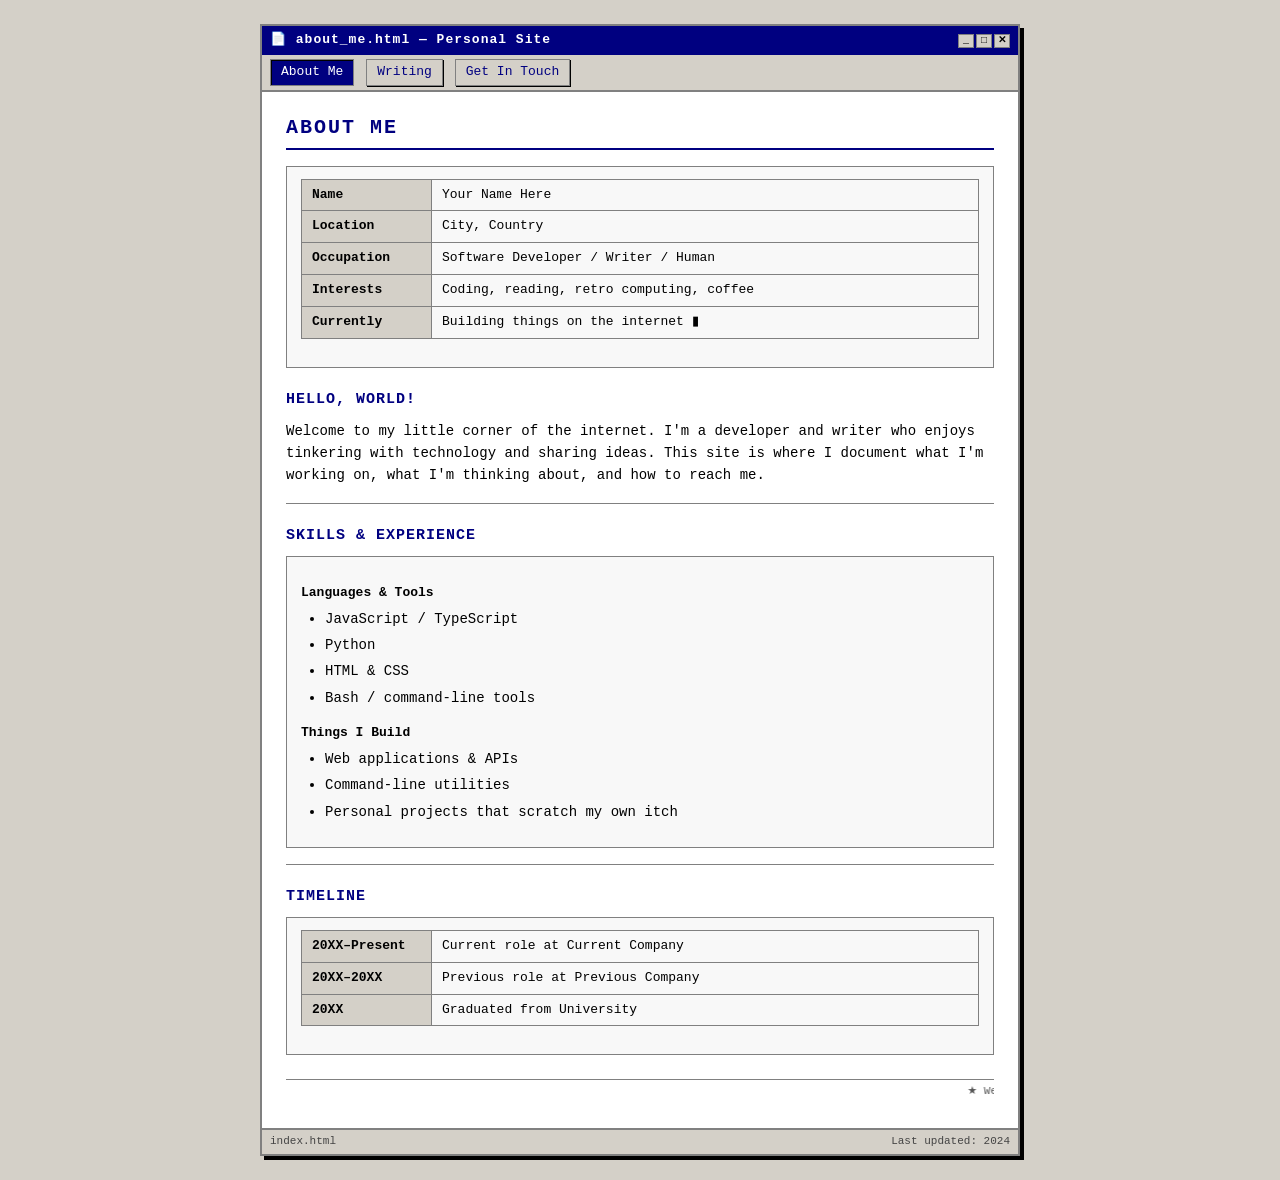
==== index.html @ f85e2c47 "Add retro internet personal resume site boilerplate (HTML + CSS) Co-authored-by: FatalOz <10315115+F" ====
<!DOCTYPE html>
<html lang="en">
<head>
  <meta charset="UTF-8" />
  <meta name="viewport" content="width=device-width, initial-scale=1.0" />
  <title>About Me</title>
  <link rel="stylesheet" href="style.css" />
</head>
<body>
  <div class="page-wrapper">

    <!-- Classic window title bar -->
    <div class="title-bar">
      <span class="window-title">&#128196; about_me.html — Personal Site</span>
      <span class="window-buttons">
        <span>_</span><span>&#9633;</span><span>&#x2715;</span>
      </span>
    </div>

    <!-- Navigation -->
    <nav>
      <a href="index.html" class="active">About Me</a>
      <a href="writing.html">Writing</a>
      <a href="contact.html">Get In Touch</a>
    </nav>

    <!-- Main content -->
    <main>
      <h1>About Me</h1>

      <div class="section-box">
        <table class="info-table">
          <tr>
            <td>Name</td>
            <td>Your Name Here</td>
          </tr>
          <tr>
            <td>Location</td>
            <td>City, Country</td>
          </tr>
          <tr>
            <td>Occupation</td>
            <td>Software Developer / Writer / Human</td>
          </tr>
          <tr>
            <td>Interests</td>
            <td>Coding, reading, retro computing, coffee</td>
          </tr>
          <tr>
            <td>Currently</td>
            <td>Building things on the internet <span class="blink">&#9646;</span></td>
          </tr>
        </table>
      </div>

      <h2>Hello, World!</h2>
      <p>
        Welcome to my little corner of the internet. I'm a developer and writer
        who enjoys tinkering with technology and sharing ideas. This site is where
        I document what I'm working on, what I'm thinking about, and how to
        reach me.
      </p>

      <hr />

      <h2>Skills &amp; Experience</h2>
      <div class="section-box">
        <h3>Languages &amp; Tools</h3>
        <ul>
          <li>JavaScript / TypeScript</li>
          <li>Python</li>
          <li>HTML &amp; CSS</li>
          <li>Bash / command-line tools</li>
        </ul>

        <h3>Things I Build</h3>
        <ul>
          <li>Web applications &amp; APIs</li>
          <li>Command-line utilities</li>
          <li>Personal projects that scratch my own itch</li>
        </ul>
      </div>

      <hr />

      <h2>Timeline</h2>
      <div class="section-box">
        <table class="info-table">
          <tr>
            <td>20XX–Present</td>
            <td>Current role at Current Company</td>
          </tr>
          <tr>
            <td>20XX–20XX</td>
            <td>Previous role at Previous Company</td>
          </tr>
          <tr>
            <td>20XX</td>
            <td>Graduated from University</td>
          </tr>
        </table>
      </div>

      <marquee scrollamount="2">
        ★ Welcome to my personal site ★ &nbsp;&nbsp; Hand-crafted HTML since 2024 &nbsp;&nbsp; ★ Best viewed at 1024×768 ★
      </marquee>
    </main>

    <!-- Status bar -->
    <div class="status-bar">
      <span>index.html</span>
      <span>Last updated: 2024</span>
    </div>

  </div>
</body>
</html>
---- style.css ----
/* ============================================================
   Retro Personal Site Stylesheet
   ============================================================ */

/* --- Reset & Base --- */
*, *::before, *::after {
  box-sizing: border-box;
  margin: 0;
  padding: 0;
}

body {
  background-color: #d4d0c8;
  color: #000000;
  font-family: "Courier New", Courier, monospace;
  font-size: 14px;
  line-height: 1.6;
}

/* --- Page Wrapper --- */
.page-wrapper {
  max-width: 760px;
  margin: 24px auto;
  border: 2px solid #808080;
  background-color: #ffffff;
  box-shadow: 4px 4px 0 #000000;
}

/* --- Title Bar (classic window chrome) --- */
.title-bar {
  background-color: #000080;
  color: #ffffff;
  font-family: "Courier New", Courier, monospace;
  font-weight: bold;
  font-size: 13px;
  padding: 4px 8px;
  display: flex;
  justify-content: space-between;
  align-items: center;
  user-select: none;
}

.title-bar .window-title {
  letter-spacing: 1px;
}

.title-bar .window-buttons span {
  display: inline-block;
  border: 1px solid #808080;
  background-color: #d4d0c8;
  color: #000000;
  width: 16px;
  height: 14px;
  text-align: center;
  line-height: 12px;
  font-size: 10px;
  cursor: default;
  margin-left: 2px;
}

/* --- Navigation Bar --- */
nav {
  background-color: #d4d0c8;
  border-bottom: 2px solid #808080;
  padding: 4px 8px;
  font-size: 13px;
}

nav a {
  display: inline-block;
  color: #000080;
  text-decoration: none;
  border: 1px solid #808080;
  padding: 2px 10px;
  margin-right: 4px;
  background-color: #d4d0c8;
  box-shadow: 1px 1px 0 #000000;
  font-family: "Courier New", Courier, monospace;
}

nav a:hover {
  background-color: #000080;
  color: #ffffff;
}

nav a.active {
  background-color: #000080;
  color: #ffffff;
  box-shadow: inset 1px 1px 0 #000000;
}

/* --- Main Content Area --- */
main {
  padding: 20px 24px;
}

/* --- Headings --- */
h1 {
  font-size: 20px;
  letter-spacing: 2px;
  text-transform: uppercase;
  border-bottom: 2px solid #000080;
  padding-bottom: 4px;
  margin-bottom: 16px;
  color: #000080;
}

h2 {
  font-size: 15px;
  letter-spacing: 1px;
  text-transform: uppercase;
  color: #000080;
  margin-top: 20px;
  margin-bottom: 8px;
}

h3 {
  font-size: 13px;
  color: #000000;
  margin-top: 14px;
  margin-bottom: 4px;
}

/* --- Paragraphs & Lists --- */
p {
  margin-bottom: 12px;
}

ul, ol {
  margin-left: 24px;
  margin-bottom: 12px;
}

li {
  margin-bottom: 4px;
}

/* --- Links --- */
a {
  color: #0000cc;
  text-decoration: underline;
}

a:visited {
  color: #551a8b;
}

a:hover {
  color: #cc0000;
}

/* --- Horizontal Rule --- */
hr {
  border: none;
  border-top: 1px solid #808080;
  margin: 16px 0;
}

/* --- Section Box --- */
.section-box {
  border: 1px solid #808080;
  padding: 12px 14px;
  margin-bottom: 16px;
  background-color: #f8f8f8;
}

/* --- Profile / Info Table --- */
.info-table {
  width: 100%;
  border-collapse: collapse;
  margin-bottom: 16px;
  font-size: 13px;
}

.info-table td {
  border: 1px solid #808080;
  padding: 5px 10px;
  vertical-align: top;
}

.info-table td:first-child {
  font-weight: bold;
  background-color: #d4d0c8;
  white-space: nowrap;
  width: 130px;
}

/* --- Writing List --- */
.writing-list {
  list-style: none;
  margin-left: 0;
  padding: 0;
}

.writing-list li {
  border-bottom: 1px dotted #808080;
  padding: 10px 4px;
}

.writing-list li:last-child {
  border-bottom: none;
}

.writing-list .post-title {
  font-weight: bold;
  color: #000080;
  font-size: 14px;
}

.writing-list .post-date {
  font-size: 11px;
  color: #555555;
  margin-left: 6px;
}

.writing-list .post-excerpt {
  font-size: 13px;
  margin-top: 4px;
  color: #333333;
}

/* --- Contact Form --- */
.contact-form {
  margin-top: 8px;
}

.contact-form label {
  display: block;
  font-weight: bold;
  margin-bottom: 3px;
  margin-top: 10px;
  font-size: 13px;
}

.contact-form input[type="text"],
.contact-form input[type="email"],
.contact-form textarea {
  width: 100%;
  font-family: "Courier New", Courier, monospace;
  font-size: 13px;
  border: 2px inset #808080;
  background-color: #ffffff;
  padding: 4px 6px;
  color: #000000;
}

.contact-form textarea {
  height: 120px;
  resize: vertical;
}

.contact-form button[type="submit"] {
  margin-top: 14px;
  font-family: "Courier New", Courier, monospace;
  font-size: 13px;
  font-weight: bold;
  background-color: #d4d0c8;
  border: 2px outset #808080;
  padding: 4px 18px;
  cursor: pointer;
  color: #000000;
  letter-spacing: 1px;
}

.contact-form button[type="submit"]:hover {
  background-color: #000080;
  color: #ffffff;
  border: 2px outset #000080;
}

.contact-form button[type="submit"]:active {
  border: 2px inset #808080;
}

/* --- Status Bar --- */
.status-bar {
  background-color: #d4d0c8;
  border-top: 2px solid #808080;
  padding: 3px 8px;
  font-size: 11px;
  color: #444444;
  display: flex;
  justify-content: space-between;
}

/* --- Blink decoration (retro flair) --- */
@keyframes blink {
  0%, 100% { opacity: 1; }
  50%       { opacity: 0; }
}

.blink {
  animation: blink 1s step-start infinite;
}

/* --- Marquee fallback styling --- */
marquee {
  font-size: 11px;
  color: #555555;
  border-top: 1px solid #808080;
  padding-top: 3px;
  margin-top: 8px;
}
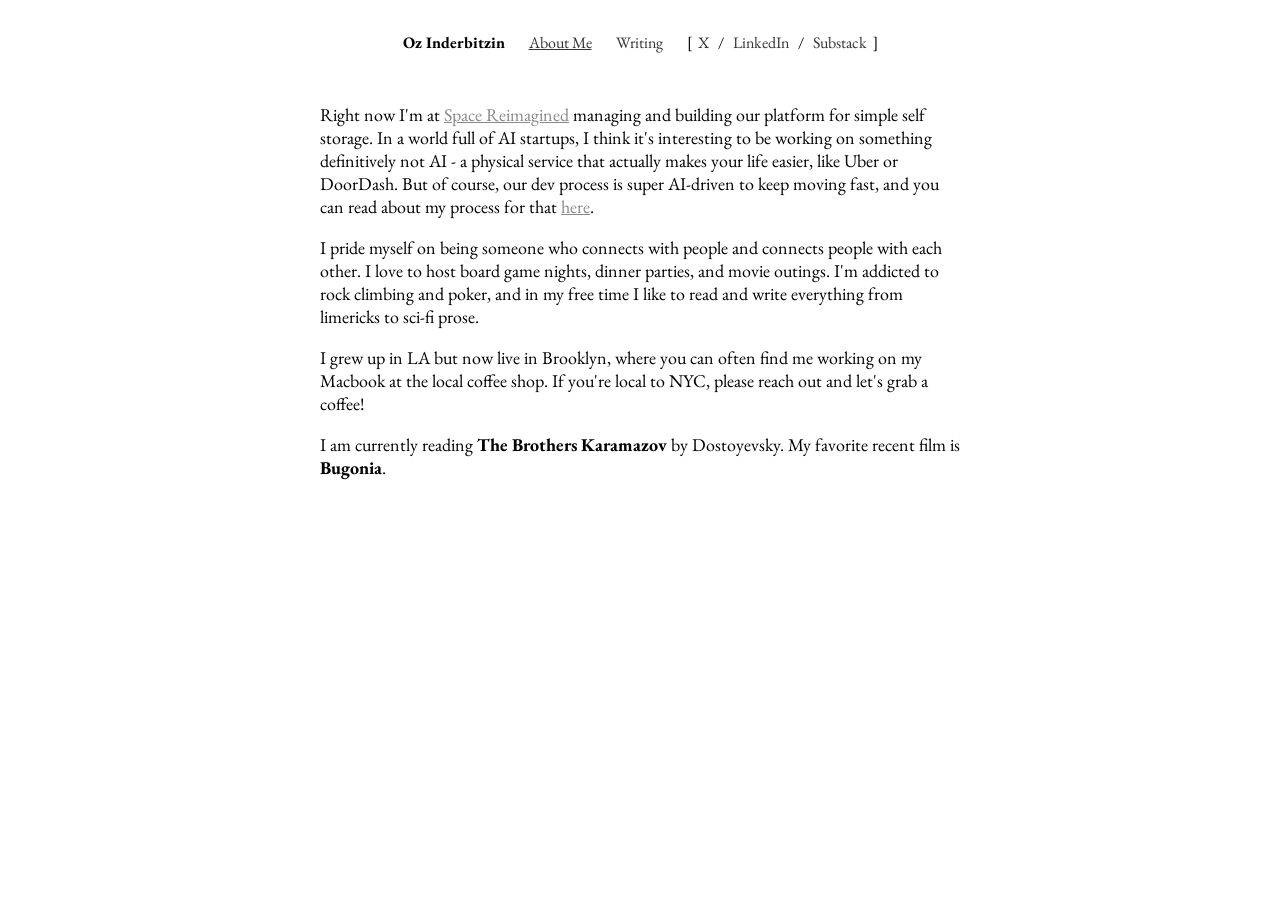
==== commit d4356af8: "first draft" ====
--- a/index.html
+++ b/index.html
@@ -1,117 +1,39 @@
 <!DOCTYPE html>
 <html lang="en">
-<head>
-  <meta charset="UTF-8" />
-  <meta name="viewport" content="width=device-width, initial-scale=1.0" />
-  <title>About Me</title>
-  <link rel="stylesheet" href="style.css" />
-</head>
-<body>
-  <div class="page-wrapper">
+  <head>
+    <meta charset="UTF-8" />
+    <meta name="viewport" content="width=device-width, initial-scale=1.0" />
+    <link rel="preconnect" href="https://fonts.googleapis.com">
+    <link rel="preconnect" href="https://fonts.gstatic.com" crossorigin>
+    <link href="https://fonts.googleapis.com/css2?family=EB+Garamond:ital,wght@0,400..800;1,400..800&display=swap" rel="stylesheet">
+    <title>About Me</title>
+    <link rel="stylesheet" href="styles.css" />
+  </head>
+  <body>
+    <div class="page">
+      <nav aria-label="Primary">
+        <ul class="nav">
+          <li><strong>Oz Inderbitzin</strong></li>
+          <li><a href="index.html" aria-current="page">About Me</a></li>
+          <li><a href="writing.html">Writing</a></li>
+          <li class="nav-social">[<a href="https://x.com/ozinderbitzin" target="_blank" rel="noreferrer">X</a> / <a href="https://www.linkedin.com/in/ozinderbitzin" target="_blank" rel="noreferrer">LinkedIn</a> / <a href="https://ozinderbitzin.substack.com" target="_blank" rel="noreferrer">Substack</a>]</li>
+        </ul>
+      </nav>
 
-    <!-- Classic window title bar -->
-    <div class="title-bar">
-      <span class="window-title">&#128196; about_me.html — Personal Site</span>
-      <span class="window-buttons">
-        <span>_</span><span>&#9633;</span><span>&#x2715;</span>
-      </span>
+      <main class="content bio">
+        <p>
+          Right now I'm at <a href="https://spacereimagined.io">Space Reimagined</a> managing and building our platform for simple self storage. In a world full of AI startups, I think it's interesting to be working on something definitively not AI - a physical service that actually makes your life easier, like Uber or DoorDash. But of course, our dev process is super AI-driven to keep moving fast, and you can read about my process for that <a href="writing.html#essay1">here</a>. 
+        </p>
+        <p>
+          I pride myself on being someone who connects with people and connects people with each other. I love to host board game nights, dinner parties, and movie outings. I'm addicted to rock climbing and poker, and in my free time I like to read and write everything from limericks to sci-fi prose. 
+        </p>
+        <p>
+          I grew up in LA but now live in Brooklyn, where you can often find me working on my Macbook at the local coffee shop. If you're local to NYC, please reach out and let's grab a coffee!
+        </p>
+        <p>
+          I am currently reading <strong>The Brothers Karamazov</strong> by Dostoyevsky. My favorite recent film is <strong>Bugonia</strong>. 
+        </p>
+      </main>
     </div>
-
-    <!-- Navigation -->
-    <nav>
-      <a href="index.html" class="active">About Me</a>
-      <a href="writing.html">Writing</a>
-      <a href="contact.html">Get In Touch</a>
-    </nav>
-
-    <!-- Main content -->
-    <main>
-      <h1>About Me</h1>
-
-      <div class="section-box">
-        <table class="info-table">
-          <tr>
-            <td>Name</td>
-            <td>Your Name Here</td>
-          </tr>
-          <tr>
-            <td>Location</td>
-            <td>City, Country</td>
-          </tr>
-          <tr>
-            <td>Occupation</td>
-            <td>Software Developer / Writer / Human</td>
-          </tr>
-          <tr>
-            <td>Interests</td>
-            <td>Coding, reading, retro computing, coffee</td>
-          </tr>
-          <tr>
-            <td>Currently</td>
-            <td>Building things on the internet <span class="blink">&#9646;</span></td>
-          </tr>
-        </table>
-      </div>
-
-      <h2>Hello, World!</h2>
-      <p>
-        Welcome to my little corner of the internet. I'm a developer and writer
-        who enjoys tinkering with technology and sharing ideas. This site is where
-        I document what I'm working on, what I'm thinking about, and how to
-        reach me.
-      </p>
-
-      <hr />
-
-      <h2>Skills &amp; Experience</h2>
-      <div class="section-box">
-        <h3>Languages &amp; Tools</h3>
-        <ul>
-          <li>JavaScript / TypeScript</li>
-          <li>Python</li>
-          <li>HTML &amp; CSS</li>
-          <li>Bash / command-line tools</li>
-        </ul>
-
-        <h3>Things I Build</h3>
-        <ul>
-          <li>Web applications &amp; APIs</li>
-          <li>Command-line utilities</li>
-          <li>Personal projects that scratch my own itch</li>
-        </ul>
-      </div>
-
-      <hr />
-
-      <h2>Timeline</h2>
-      <div class="section-box">
-        <table class="info-table">
-          <tr>
-            <td>20XX–Present</td>
-            <td>Current role at Current Company</td>
-          </tr>
-          <tr>
-            <td>20XX–20XX</td>
-            <td>Previous role at Previous Company</td>
-          </tr>
-          <tr>
-            <td>20XX</td>
-            <td>Graduated from University</td>
-          </tr>
-        </table>
-      </div>
-
-      <marquee scrollamount="2">
-        ★ Welcome to my personal site ★ &nbsp;&nbsp; Hand-crafted HTML since 2024 &nbsp;&nbsp; ★ Best viewed at 1024×768 ★
-      </marquee>
-    </main>
-
-    <!-- Status bar -->
-    <div class="status-bar">
-      <span>index.html</span>
-      <span>Last updated: 2024</span>
-    </div>
-
-  </div>
-</body>
+  </body>
 </html>
--- a/styles.css
+++ b/styles.css
@@ -0,0 +1,79 @@
+html,
+body {
+  font-family: "EB Garamond", serif;
+  height: 100%;
+  margin: 0;
+}
+
+.page {
+  min-height: 100%;
+  display: flex;
+  flex-direction: column;
+  align-items: center;
+  padding: 2rem 1rem;
+  box-sizing: border-box;
+}
+
+.nav {
+  display: flex;
+  gap: 1.5rem;
+  flex-wrap: wrap;
+  justify-content: center;
+  align-items: center;
+  list-style: none;
+  padding: 0;
+  margin: 0 0 2rem;
+}
+
+.nav-separator {
+  margin: 0 -0.75rem;
+}
+
+.nav-social a {
+  margin: 0 0.375rem;
+}
+
+@media (max-width: 640px) {
+  .nav-social {
+    flex-basis: 100%;
+    text-align: center;
+  }
+}
+
+.nav a[aria-current="page"] {
+  text-decoration: underline;
+}
+
+.content {
+  max-width: 40rem;
+}
+
+a {
+  color: #888;
+  text-decoration: underline;
+  transition: color 0.2s;
+}
+
+a:hover {
+  color: #111;
+}
+
+.nav a {
+  color: #333;
+  text-decoration: none;
+  border-bottom: 1px solid transparent;
+  transition: border-color 0.3s;
+}
+
+.nav a:hover {
+  border-bottom-color: #333;
+}
+
+.essay {
+  white-space: pre-line;
+  text-align: left;
+}
+
+.bio {
+  font-size: 18px;
+}
